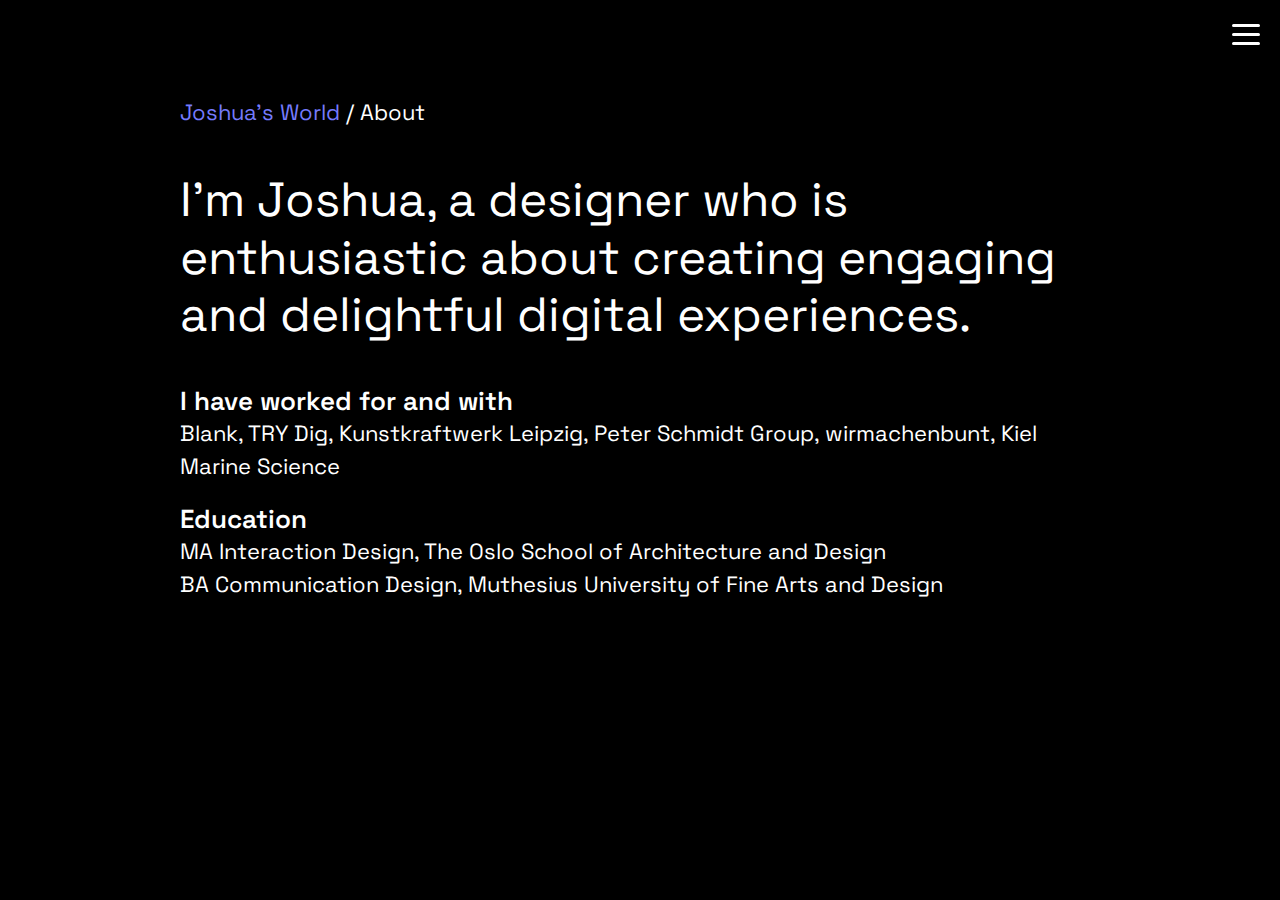
==== about.html @ 51d0ba4c "base" ====
<!DOCTYPE html>
<html lang="en">
<head>
    <meta charset="UTF-8">
    <meta name="viewport" content="width=device-width, initial-scale=1.0">
    <title>Joshua's World</title>
    <link rel="stylesheet" href="css/style.css">
    <link rel="stylesheet" href="css/loader.css">
    <link rel="stylesheet" href="css/menu.css">
    <link rel="preconnect" href="https://fonts.googleapis.com">
    <link rel="preconnect" href="https://fonts.gstatic.com" crossorigin>
    <link href="https://fonts.googleapis.com/css2?family=Space+Grotesk:wght@300;400;500;600;700&display=swap" rel="stylesheet">
    <link rel="icon" type="image/png" href="img/favicon.png" sizes="16x16">
</head>
<body style="background-color: black; color: white; max-width: 960px; margin: auto">

<nav role="navigation">
    <div id="menuToggle">
    <input type="checkbox" />
        <span style="  background: white;"></span>
        <span style="  background: white;"></span>
        <span style="  background: white;"></span>
    <ul id="menu">
        <a href="index.html"><li>Joshua's World</li></a>
        <a href="about.html"><li class="active">About</li></a>
        <a href="legal.html"><li>Legal</li></a>
        <a href="contact.html"><li>Contact</li></a>
    </ul>
    </div>
</nav>

<div style="margin: 10% 20px 10% 20px;">
    <p2>
    <a href="index.html">Joshua's World</a> / About</a>
    </p2>
    <br><br><br>
    <h1>I'm Joshua, a designer who is enthusiastic about creating engaging and delightful digital experiences.</h1>
    <br><br>
    <h2>I have worked for and with</h2>
    <p2>Blank, TRY Dig, Kunstkraftwerk Leipzig, Peter Schmidt Group, wirmachenbunt, Kiel Marine Science</p2>
    <br><br>
    <h2>Education</h2>
    <p2>
        MA Interaction Design, The Oslo School of Architecture and Design
        <br>
        BA Communication Design, Muthesius University of Fine Arts and Design
    </p2>
</div>

</body>
</html>
---- css/style.css ----
*
{
    margin: 0;
    padding: 0;
    font-family: 'Space Grotesk', sans-serif;
    -webkit-font-smoothing: antialiased;
    -moz-osx-font-smoothing: grayscale;

}

body{
    color: black;
}

.webgl
{
    position: fixed;
    top: 0;
    left: 0;
    outline: none;
    background: linear-gradient(0deg, hsl(200, 50%,100%) 50%, hsl(214,80%,70%) 100%);


    cursor: move; /* fallback if grab cursor is unsupported */
    cursor: grab;
    cursor: -moz-grab;
    cursor: -webkit-grab;
}

.webgl:active{
    cursor: grabbing;
    cursor: -moz-grabbing;
    cursor: -webkit-grabbing;
}


.title{
    font-size: 96px;
    font-weight: 600;
    line-height: 100%;
    text-transform: uppercase;
}

h1{
    font-size: 48px;
    font-weight: 400;
    line-height: 120%;
}

h2{
    font-size: 26px;
    font-weight: 600;
    line-height: 120%;
}

h3{
    font-size: 20px;
    font-weight: 700;
    line-height: 140%;
}

p2 {
    font-size: 22px;
    line-height: 150%;
    font-weight: 400;
}

p {
    font-size: 18px;
    font-weight: 400;
    line-height: 140%;
}

a{
   color: #757BFD;
   text-decoration: none;
}

a:hover {
    font-weight: 700;
    cursor: pointer;
}

.helptext{
    font-size: 16px;
    font-weight: 600;
    letter-spacing: .5px;
    text-transform: uppercase;
}

.sign {
    position: fixed;
    padding: 0 20px 0 20px;
    width: 100%;
    max-width: 560px;
    top: 15%;
    left: 50%;
    transform: translateX(-50%);
    border-radius: 16px;
    box-sizing: border-box;
    z-index: 777;
    text-align: center;
}

#animation {
    width: 88px;
    height: 48px;
    margin: auto;
    margin-bottom: 12px;
    background-image: url(../img/drag_animation.svg);
}

.project {
    position: fixed;
    width: 90%;
    max-width: 400px;
    top: 15%;
    left: 50%;
    transform: translateX(-50%);
    border-radius: 16px;
    padding: 0px;
    z-index: 777;
    box-sizing: border-box;
  }

.content {
    text-align: left;
    display: flex;
    flex-wrap: nowrap;
    align-items: center;
    margin-bottom: 16px;
}

.text {
    width: 100%;
    display: block;
}

.thumbnail{
    display: flex;
    width: 80px;
    min-width: 80px;
    height: 80px;
    margin-right: 16px;
    border-radius: 12px;
    background-size: cover;
    background-repeat: no-repeat;
    background-position: center;
}

.button{
    width: 100%;
    padding: 16px;
    font-size: 16px;
    font-weight: 600;
    letter-spacing: .5px;
    text-transform: uppercase;
    border: none;
    background-color: white;
    color: black;
    border-radius: 99px;
}

.button:hover {
    cursor: pointer;
    color: white; 
    background-color: #542BEC;
}
.button:active { 
    cursor: pointer;
    color: white; 
    background-color: black;
}

#switch {
    position: fixed;
    z-index: 888;
    bottom: 20px;
    right: 20px;
}
  
#switch input { 
    display: none;
}

.icon {
    margin: 0;
    position: absolute;
    top: 50%;
    left: 50%;
    -ms-transform: translate(-50%, -50%);
    transform: translate(-50%, -50%);
}

#moon{
    display: none;
}

#sun{
    display: block;
}

input:checked ~ #moon {
    display: block;
}

input:checked ~ #sun {
    display: none;
}
  

.modal {
    height: 100%;
    width: 100%;
    top: 0;
    overflow-y: scroll;
    background-color: black;
    color: white;
    position: fixed; 
    z-index: 999; 
    display: none;
}

.header {
    height: 100vh;
    width: 100%;
    background-size: cover;
    background-repeat: no-repeat;
    background-position: center;
}

.header-wrapper {
    position: relative;
    top: 50%;
    transform: translateY(-50%);
    max-width: 800px;
    margin: auto;
    filter: drop-shadow(0 0 50px black);
}

.modal-content-wrapper {
    max-width: 800px;
    margin: 0 auto 80px auto;
    display: flex;
    flex-direction: column;
    row-gap: 80px;
    justify-content: space-between;
}

.project-img{
    width:100%;
    height:auto;
}

.credits {
    text-align: center;
}

#logo{
    position: fixed;
    top: 20px;
    left: 20px;
    font-size: 16px;
    font-weight: 700;
    line-height: 100%;
    z-index: 999;
}

.button-round{
    background-color: white;
    color: black;
    width: 48px;
    height: 48px;
    border-radius: 50%;
}

.button-round:hover {
    cursor: pointer;
    color: white; 
    background-color: #542BEC;
}


.close {
    position: fixed;
    top: 20px;
    right: 20px;
    z-index: 999;
}

.embed-container {
    --video--width: 960;
    --video--height: 540;
  
    position: relative;
    padding-bottom: calc(var(--video--height) / var(--video--width) * 100%); /* 41.66666667% */
    overflow: hidden;
    max-width: 100%;
    background: black;
  }
  
  .embed-container iframe,
  .embed-container object,
  .embed-container embed {
    position: absolute;
    top: 0;
    left: 0;
    width: 100%;
    height: 100%;
  }

/* Fade-In Effect */
.visible {
    visibility: visible;
    opacity: 1;
    transition: opacity 0.2s linear;
}
/* Fade-Out Effect */
.hidden {
    visibility: hidden;
    opacity: 0;
    transition: visibility 0s 0.2s, opacity 0.2s linear;
}


@media only screen and (max-width: 1200px) {
    .modal-content-wrapper {
        margin: 48px 48px 48px 48px;
        row-gap: 64px;
    }

    .header-wrapper {
        margin: auto 48px auto 48px;
    }

}



@media only screen and (max-width: 600px) {
    h1 {
        font-size: 24px;
    }

    h2 {
        font-size: 20px;
    }

    p2 {
        font-size: 18px;
    }

    p {
        font-size: 16px;
    }

    .helptext span {
        display: none;
      }
    .helptext:after {
        content:'Swipe to explore';
    }

    #animation{
        background-image: url(../img/swipe_animation.svg);
    }

    .modal-content-wrapper {
        margin: 32px 20px 48px 20px;
        row-gap: 40px;
    }

    .header {
        height: 360px;
    }

    .header-wrapper {
        margin: auto 20px auto 20px;
    }

    .title{
        font-size: 64px;
    }

  }
---- css/loader.css ----
#loadingscreen {
    width: 100%;
    height: 100%;
    position: fixed;
    top: 0;
    left: 0;
    background: black;
    z-index: 1000;
    color: white;
}

#loader-wrapper{
    position: absolute;
    width: 90%;
    max-width: 1080px;
    top: 50%;
    left: 50%;
    transform: translate(-50%, -50%);
    display: flex;
    flex-direction: column;
    row-gap: 40px;
    justify-content: space-between;
}

#progress {
    width: 320px;
    height: 64px;
    background-color: #757BFD;
    border-radius: 99px;
    overflow: hidden;
    position: relative;
}

#progress-bar {
  width: 0%;
  height: 100%;
  background: white;
}

#loading {
  font-size: 20px;
  font-weight: 600;
  letter-spacing: .5px;
  text-transform: uppercase;  
  color: black;
  
  position: absolute;
  top: 50%;
  left: 50%;
  transform: translate(-50%, -50%);
}

.cta {       
  width: 320px;
  height: 64px;
  font-size: 20px;
  background: #542BEC;
  color: white;
}

.cta:hover{
  background: white;
  color: black;
}

@media only screen and (max-width: 600px) {
.cta {
  width: 100%;
}
#progress {
  width: 100%;
}
}
---- css/menu.css ----
#menuToggle
{
  display: block;
  position: fixed;
  top: 24px;
  right: 20px;
  
  z-index: 888;
  
  -webkit-user-select: none;
  user-select: none;
}

#menuToggle a
{
  color: white 
}

#menuToggle a:hover
{
  color: #757BFD;
}


#menuToggle input
{
  display: block;
  width: 40px;
  height: 32px;
  position: absolute;
  top: -7px;
  right: -5px;
  
  cursor: pointer;
  
  opacity: 0; /* hide this */
  z-index: 999; /* and place it over the hamburger */
  
  -webkit-touch-callout: none;
}

/*
 * Just a quick hamburger
 */
#menuToggle span
{
  display: block;
  width: 28px;
  height: 3px;
  margin-bottom: 6px;
  position: relative;
  
  background: black;
  border-radius: 2px;
  
  z-index: 888;
  
  transform-origin: -4px 0px;
  
  transition: transform 0.5s cubic-bezier(0.77,0.2,0.05,1.0),
              background 0.5s cubic-bezier(0.77,0.2,0.05,1.0),
              opacity 0.55s ease;
}

#menuToggle span:first-child
{
  transform-origin: 0% 0%;
}

#menuToggle span:nth-last-child(2)
{
  transform-origin: 0% 100%;
}

/* 
 * Transform all the slices of hamburger
 * into a crossmark.
 */
#menuToggle input:checked ~ span
{
  opacity: 1;
  transform: rotate(45deg) translate(-2px, -4px);
  background: white !important;
}

/*
 * But let's hide the middle one.
 */
#menuToggle input:checked ~ span:nth-last-child(3)
{
  opacity: 0;
  transform: rotate(0deg) scale(0.2, 0.2);
}

/*
 * Ohyeah and the last one should go the other direction
 */
#menuToggle input:checked ~ span:nth-last-child(2)
{
  transform: rotate(-45deg) translate(0, -1px);
}

/*
 * Make this absolute positioned
 * at the top left of the screen
 */
#menu
{
  position: absolute;
  width: 240px;
  height: 100vh;
  margin: -100px 0 0 -240px;
  padding: 50px;
  padding-top: 125px;
  
  background: black;
  list-style-type: none;
  -webkit-font-smoothing: antialiased;
  /* to stop flickering of text in safari */
  
  transform-origin: 0% 0%;
  transform: translate(100%, 0);
  
  transition: transform 0.5s cubic-bezier(0.77,0.2,0.05,1.0);
}

#menu li
{
  padding: 10px 0;
  font-size: 24px;
}

.active{
  color: #757BFD;
}

/*
 * And let's slide it in from the left
 */
#menuToggle input:checked ~ ul
{
  transform: none;
}
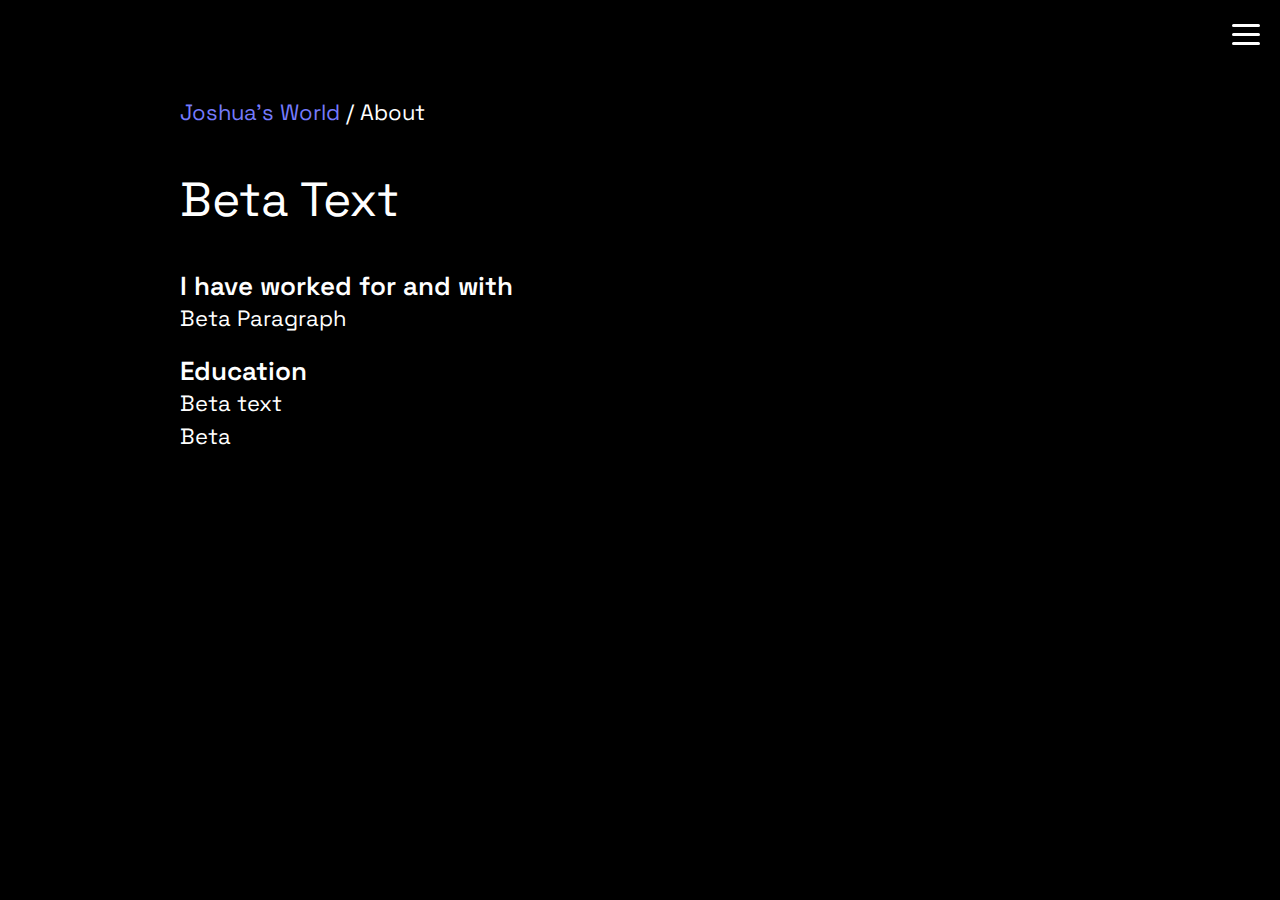
==== commit d27ee2c0: "main" ====
--- a/about.html
+++ b/about.html
@@ -3,7 +3,7 @@
 <head>
     <meta charset="UTF-8">
     <meta name="viewport" content="width=device-width, initial-scale=1.0">
-    <title>Joshua's World</title>
+    <title>Youssef's World</title>
     <link rel="stylesheet" href="css/style.css">
     <link rel="stylesheet" href="css/loader.css">
     <link rel="stylesheet" href="css/menu.css">
@@ -34,16 +34,16 @@
     <a href="index.html">Joshua's World</a> / About</a>
     </p2>
     <br><br><br>
-    <h1>I'm Joshua, a designer who is enthusiastic about creating engaging and delightful digital experiences.</h1>
+    <h1>Beta Text</h1>
     <br><br>
     <h2>I have worked for and with</h2>
-    <p2>Blank, TRY Dig, Kunstkraftwerk Leipzig, Peter Schmidt Group, wirmachenbunt, Kiel Marine Science</p2>
+    <p2>Beta Paragraph  </p2>
     <br><br>
     <h2>Education</h2>
     <p2>
-        MA Interaction Design, The Oslo School of Architecture and Design
+        Beta text
         <br>
-        BA Communication Design, Muthesius University of Fine Arts and Design
+        Beta
     </p2>
 </div>
 
